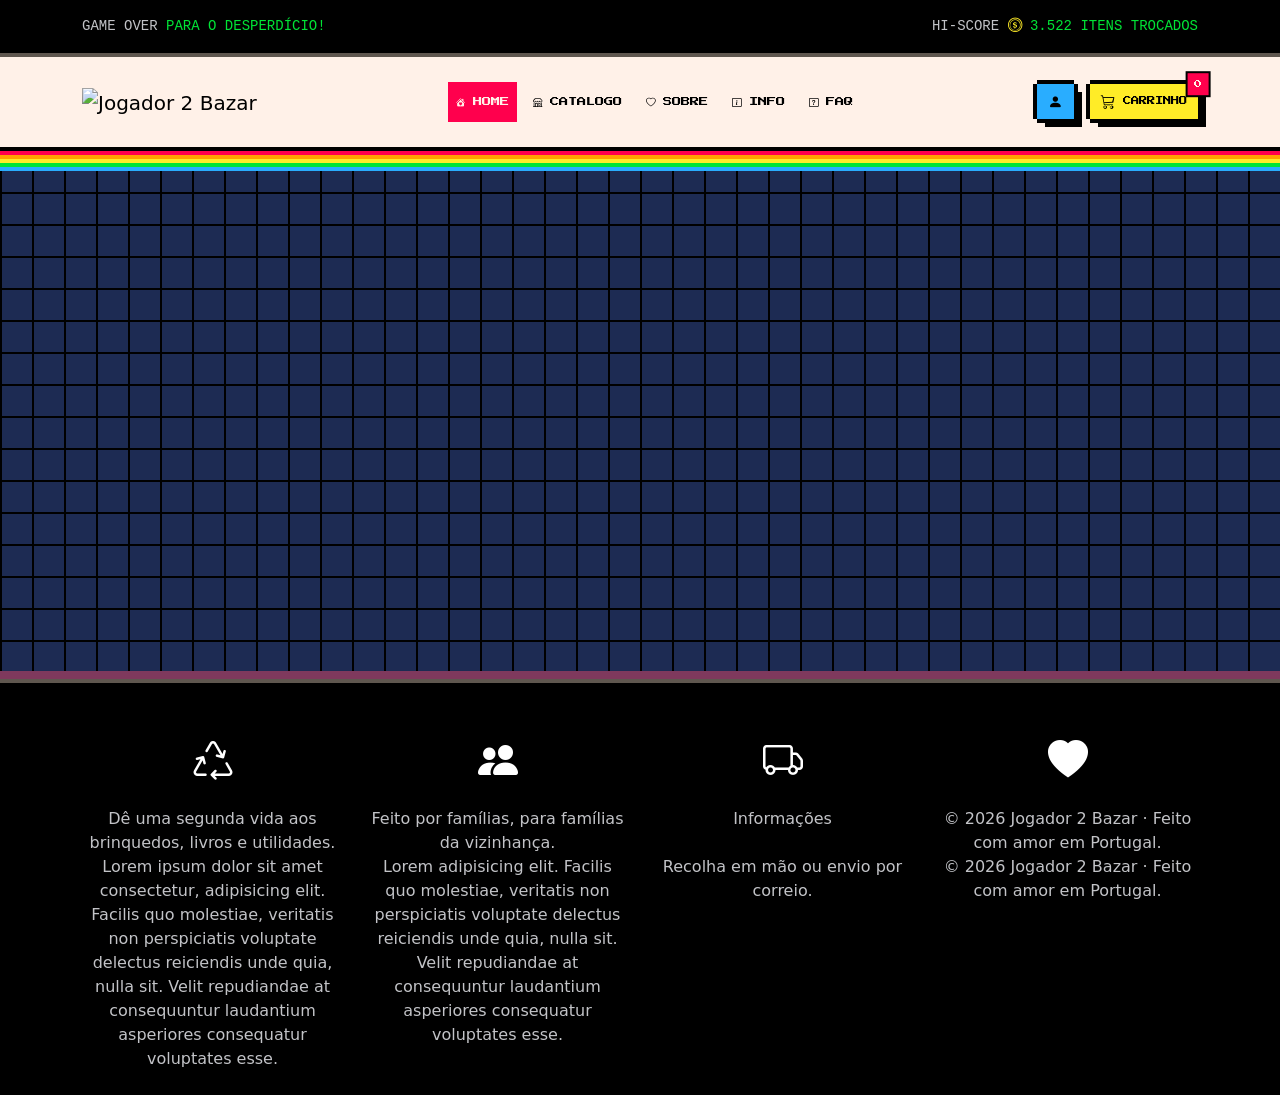
==== index.html @ 4ad4630b "fix-basic-structure" ====
<!DOCTYPE html>
<html lang="pt">
<head>
    <meta charset="UTF-8">
    <meta name="viewport" content="width=device-width, initial-scale=1.0">
    <title>Jogador 2 Bazar</title>
    <link rel="stylesheet" href="https://cdn.jsdelivr.net/npm/bootstrap@5.3.3/dist/css/bootstrap.min.css">
    <link rel="stylesheet" href="https://cdn.jsdelivr.net/npm/bootstrap-icons@1.11.3/font/bootstrap-icons.min.css">
    <link rel="stylesheet" href="https://fonts.googleapis.com/css2?family=Press+Start+2P&amp;display=swap">
    <link rel="stylesheet" href="css/style.css">

    <!-- javascript com defer -->
    <script src="https://cdn.jsdelivr.net/npm/bootstrap@5.3.3/dist/js/bootstrap.bundle.min.js" defer></script>
    <script src="js/script.js" defer></script>
</head>
<body class="d-flex flex-column min-vh-100">
    <!-- ===== header (POSSÍVEL CONFLITO, CUIDADO AO ALTERAR!) ===== -->
    <header class="sticky-top">
        <!-- HUD -->
        <div class="hud py-3">
            <div class="container d-flex justify-content-between align-items-center gap-3">
                <span>Game over <span class="hud-hl">para o desperdício!</span></span>
                <span class="d-none d-md-inline">Hi-score <i class="bi bi-coin hud-coin" aria-hidden="true"></i> <span class="hud-hl">3.522 itens trocados</span></span>
            </div>
        </div>
        <!-- navbar -->
        <nav class="navbar navbar-expand-lg navbar-px py-5 py-lg-4">
            <div class="container">
                <a class="navbar-brand me-0 me-lg-3" href="index.html"><img src="img/logo-black.png" alt="Jogador 2 Bazar"></a>
                <div class="d-flex align-items-center gap-3 order-lg-last">
                    <a class="btn btn-px btn-px-blue btn-sm d-none d-sm-inline-block" href="client.html" aria-label="Entrar na conta">
                        <i class="bi bi-person-fill" aria-hidden="true"></i>
                    </a>
                    <button class="btn btn-px btn-px-yellow btn-sm position-relative" type="button">
                        <i class="bi bi-cart3" aria-hidden="true"></i><span class="d-none d-md-inline ms-2">Carrinho</span>
                        <span class="visually-hidden">, itens:</span>
                        <span class="position-absolute top-0 start-100 translate-middle px-count cart-count">0</span>
                    </button>
                    <button class="navbar-toggler" type="button" data-bs-toggle="collapse" data-bs-target="#menu" aria-controls="menu" aria-expanded="false" aria-label="Abrir menu">
                        <i class="bi bi-list" aria-hidden="true"></i>
                    </button>
                </div>

                <!-- links navbar -->
                <div class="collapse navbar-collapse" id="menu">
                    <ul class="navbar-nav mx-auto gap-2 pt-3 pb-2 py-lg-0">
                    <li class="nav-item"><a class="nav-link d-flex align-items-center gap-2 active" aria-current="page" href="index.html"><i class="bi bi-house-heart-fill" aria-hidden="true"></i>Home</a></li>
                    <li class="nav-item"><a class="nav-link d-flex align-items-center gap-2" href="catalogue.html"><i class="bi bi-shop" aria-hidden="true"></i>Catalogo</a></li>
                    <li class="nav-item"><a class="nav-link d-flex align-items-center gap-2" href="about.html"><i class="bi bi-heart" aria-hidden="true"></i>Sobre</a></li>
                    <li class="nav-item"><a class="nav-link d-flex align-items-center gap-2  href="info.html"><i class="bi bi-info-square" aria-hidden="true"></i>Info</a></li>
                    <li class="nav-item"><a class="nav-link d-flex align-items-center gap-2" href="faq.html"><i class="bi bi-question-square" aria-hidden="true"></i>FAQ</a></li>
                    </ul>
                </div>
            </div>
        </nav>
    </header> <!-- xx==xx== FIM do header xx==xx== -->

    <!-- ===== main (IGOR) ===== -->
    <main class="container py-5 flex-grow-1">

        <section id="hero" class="py-5" aria-label="Boas-vindas">
            <!-- Destaque de boas-vindas com chamada para o catálogo -->
        </section>

        <section id="destaques" class="py-5" aria-label="Produtos em destaque">
            <!-- Alguns produtos em destaque -->
        </section>

        <!-- ===== DAYANE ===== -->
        <section id="categorias" class="py-5" aria-label="Categorias">
            <!-- Atalhos para Livros, Brinquedos e Utilidades -->
        </section>
        <!-- ===== DAYANE ===== -->

        <section id="como-funciona" class="py-5" aria-label="Como funciona">
            <!-- Passos: comprar e vender -->
        </section>

    </main> <!-- xx==xx== FIM do main (IGOR) xx==xx== -->

    <!-- ===== INICIO do footer (POSSÍVEL CONFLITO, CUIDADO AO ALTERAR!) ===== -->
    <footer class="footer-px mt-5 pt-5 pb-4">
        <div class="container">
            <div class="row row-cols-1 row-cols-sm-2 row-cols-lg-4 g-4 text-center">
                <div class="col">
                    <i class="bi bi-recycle fs-1 text-white d-block mb-3" aria-hidden="true"></i>
                    <p class="mb-0">Dê uma segunda vida aos brinquedos, livros e utilidades.</p>
                </div>
                <div class="col">
                    <i class="bi bi-people-fill fs-1 text-white d-block mb-3" aria-hidden="true"></i>
                    <p class="mb-0">Feito por famílias, para famílias da vizinhança.</p>
                </div>
                <div class="col">
                    <i class="bi bi-truck fs-1 text-white d-block mb-3" aria-hidden="true"></i>
                    <p class="mb-0">Informações</p>
                </div>
                <div class="col">
                    <i class="bi bi-heart-fill fs-1 text-white d-block mb-3" aria-hidden="true"></i>
                    <p class="mb-0">© 2026 Jogador 2 Bazar · Feito com amor em Portugal.</p>
                </div>
            </div>
        </div>
        <div class="container">
            <div class="row row-cols-1 row-cols-sm-2 row-cols-lg-4 g-4 text-center">
                <div class="col">
                    <p class="mb-0">Lorem ipsum dolor sit amet consectetur, adipisicing elit. Facilis quo molestiae, veritatis non perspiciatis voluptate delectus reiciendis unde quia, nulla sit. Velit repudiandae at consequuntur laudantium asperiores consequatur voluptates esse.</p>
                </div>
                <div class="col">
                    <p class="mb-0">Lorem adipisicing elit. Facilis quo molestiae, veritatis non perspiciatis voluptate delectus reiciendis unde quia, nulla sit. Velit repudiandae at consequuntur laudantium asperiores consequatur voluptates esse.</p>
                </div>
                <div class="col">
                    <p class="mb-0">
                        Recolha em mão ou envio por correio.
                    </p>
                </div>
                <div class="col">
                    <p class="mb-0">© 2026 Jogador 2 Bazar · Feito com amor em Portugal.</p>
                </div>
            </div>
        </div>
    </footer> <!-- xx==xx== FIM do footer xx==xx== -->
</body>
</html>
---- css/style.css ----
/* --- As 16 cores
  black: #000000;
  navy: #1d2b53;
  plum: #7e2553;
  green-dk: #008751;
  brown: #ab5236;
  gray-dk: #5f574f;
  gray: #c2c3c7;
  white: #fff1e8;
  red: #ff004d;
  orange: #ffa300;
  yellow: #ffec27;
  green: #00e436;
  blue: #29adff;
  lavender: #83769c;
  pink: #ff77a8;
  peach: #ffccaa; */

/* ===== (POSSÍVEL CONFLITO, CUIDADO AO ALTERAR!) ===== */
body { 
    background-color: #1d2b53;
    background-image:
        linear-gradient(#000000 2px, transparent 2px),
        linear-gradient(90deg, #000000 2px, transparent 2px);
    background-size: 32px 32px;
}

/* HUD (barra preta do topo) */
.hud { 
    background-color: #000000;
    color: #c2c3c7;
    font-family: "Courier New", Courier, monospace;
    font-size: 14px;
    text-transform: uppercase;
    border-bottom: 4px solid #5f574f;
}
.hud-hl   { color: #00e436; }
.hud-coin { color: #ffec27; }

 /* navbar */
.navbar-px {
    background-color: #fff1e8;
    border-bottom: 4px solid #000000;
    box-shadow:
        0 4px 0 0 #ff004d,
        0 8px 0 0 #ffa300,
        0 12px 0 0 #ffec27,
        0 16px 0 0 #00e436,
        0 20px 0 0 #29adff;
}
.navbar-px .navbar-brand img {
    height: 28px;
    width: auto;
    max-width: 50vw;
}
.navbar-px .nav-link {
    color: #000000;
    font-family: "Press Start 2P", "Courier New", monospace;
    font-size: .58rem;
    text-transform: uppercase;
    padding: .8rem .75rem;
}
.navbar-px .nav-link:hover,
.navbar-px .nav-link:focus { background-color: #ffec27; color: #000000; }
.navbar-px .nav-link.active { background-color: #ff004d; color: #fff1e8; }
.navbar-px .navbar-toggler {
    background-color: #ffec27;
    color: #000000;
    font-size: 1.4rem;
    padding: .2rem .55rem;
}

.form-px {
    border: 3px solid #000000;
    border-radius: 0;
}


/* bordas especiais: contorno preto com cantos "cortados" + sombra em degrau */
.btn-px, .btn-px:hover, .btn-px:focus-visible,
.navbar-px .navbar-toggler, .navbar-px .navbar-toggler:focus {
    --px: 4px;
    --drop: 8px;
    border: 0;
    border-radius: 0;
    box-shadow:
        calc(var(--px) * -1) 0 0 0 #000000,
        var(--px) 0 0 0 #000000,
        0 calc(var(--px) * -1) 0 0 #000000,
        0 var(--px) 0 0 #000000,
        var(--drop) var(--drop) 0 0 #000000;
}
.navbar-px .navbar-toggler, .navbar-px .navbar-toggler:focus { --px: 3px; --drop: 6px; }
.btn-px:active { --drop: 4px; transform: translate(4px, 4px); }
.btn-px:focus-visible, .navbar-px .navbar-toggler:focus-visible {
    outline: 2px dashed #ffec27;
    outline-offset: 8px;
}

/* botoes */
.btn-px {
    --bs-btn-font-family: "Press Start 2P", "Courier New", monospace;
    --bs-btn-font-size: .62rem;
    --bs-btn-line-height: 1.5;
    --bs-btn-padding-x: 1rem;
    --bs-btn-padding-y: .8rem;
    --bs-btn-bg: #fff1e8;
    --bs-btn-color: #000000;
    --bs-btn-hover-bg: #ffec27;
    --bs-btn-hover-color: #000000;
    --bs-btn-active-bg: #ffa300;
    --bs-btn-active-color: #000000;
    text-transform: uppercase;
    transition: none;
}
.btn-px.btn-sm { --bs-btn-font-size: .52rem; --bs-btn-padding-x: .7rem; --bs-btn-padding-y: .6rem; }
.btn-px .bi { font-size: 1rem; line-height: 1; vertical-align: -.15em; }
.btn-px.btn-sm .bi { font-size: .9rem; }

.btn-px-blue   { --bs-btn-bg: #29adff; --bs-btn-active-bg: #1d2b53; --bs-btn-active-color: #fff1e8; }
.btn-px-yellow { --bs-btn-bg: #ffec27; --bs-btn-hover-bg: #ffa300; --bs-btn-active-bg: #ab5236; --bs-btn-active-color: #fff1e8; }


/* ==================== (DAYANE) =================== */
/* Contador do carrinho */
.px-count {
    background-color: #ff004d;
    color: #fff1e8;
    font-family: "Press Start 2P", "Courier New", monospace;
    font-size: .5rem;
    padding: .3rem .4rem;
    box-shadow: 0 0 0 2px #000000;
}
/* xx==xx==xx==xx==xx== (DAYANE) xx==xx==xx==xx==xx== */


/* ==================== (IGOR) =================== */
    /* CSS do igor aqui */
/* xx==xx==xx==xx==xx== (IGOR) xx==xx==xx==xx==xx== */


/* ==================== (DANIEL) =================== */
    /* CSS do daniel aqui */
/* xx==xx==xx==xx==xx== (DANIEL) xx==xx==xx==xx==xx== */


/* ==================== (JOÃO) =================== */
    /* CSS do joão aqui */
/* xx==xx==xx==xx==xx== (JOÃO) xx==xx==xx==xx==xx== */


/* ===== (POSSÍVEL CONFLITO, CUIDADO AO ALTERAR!) ===== */
/* ===== FOOTER ===== */
.footer-px {
    background-color: #000000;
    color: #c2c3c7;
    border-top: 4px solid #5f574f;
    box-shadow: 0 -8px 0 0 #7f395d;
}
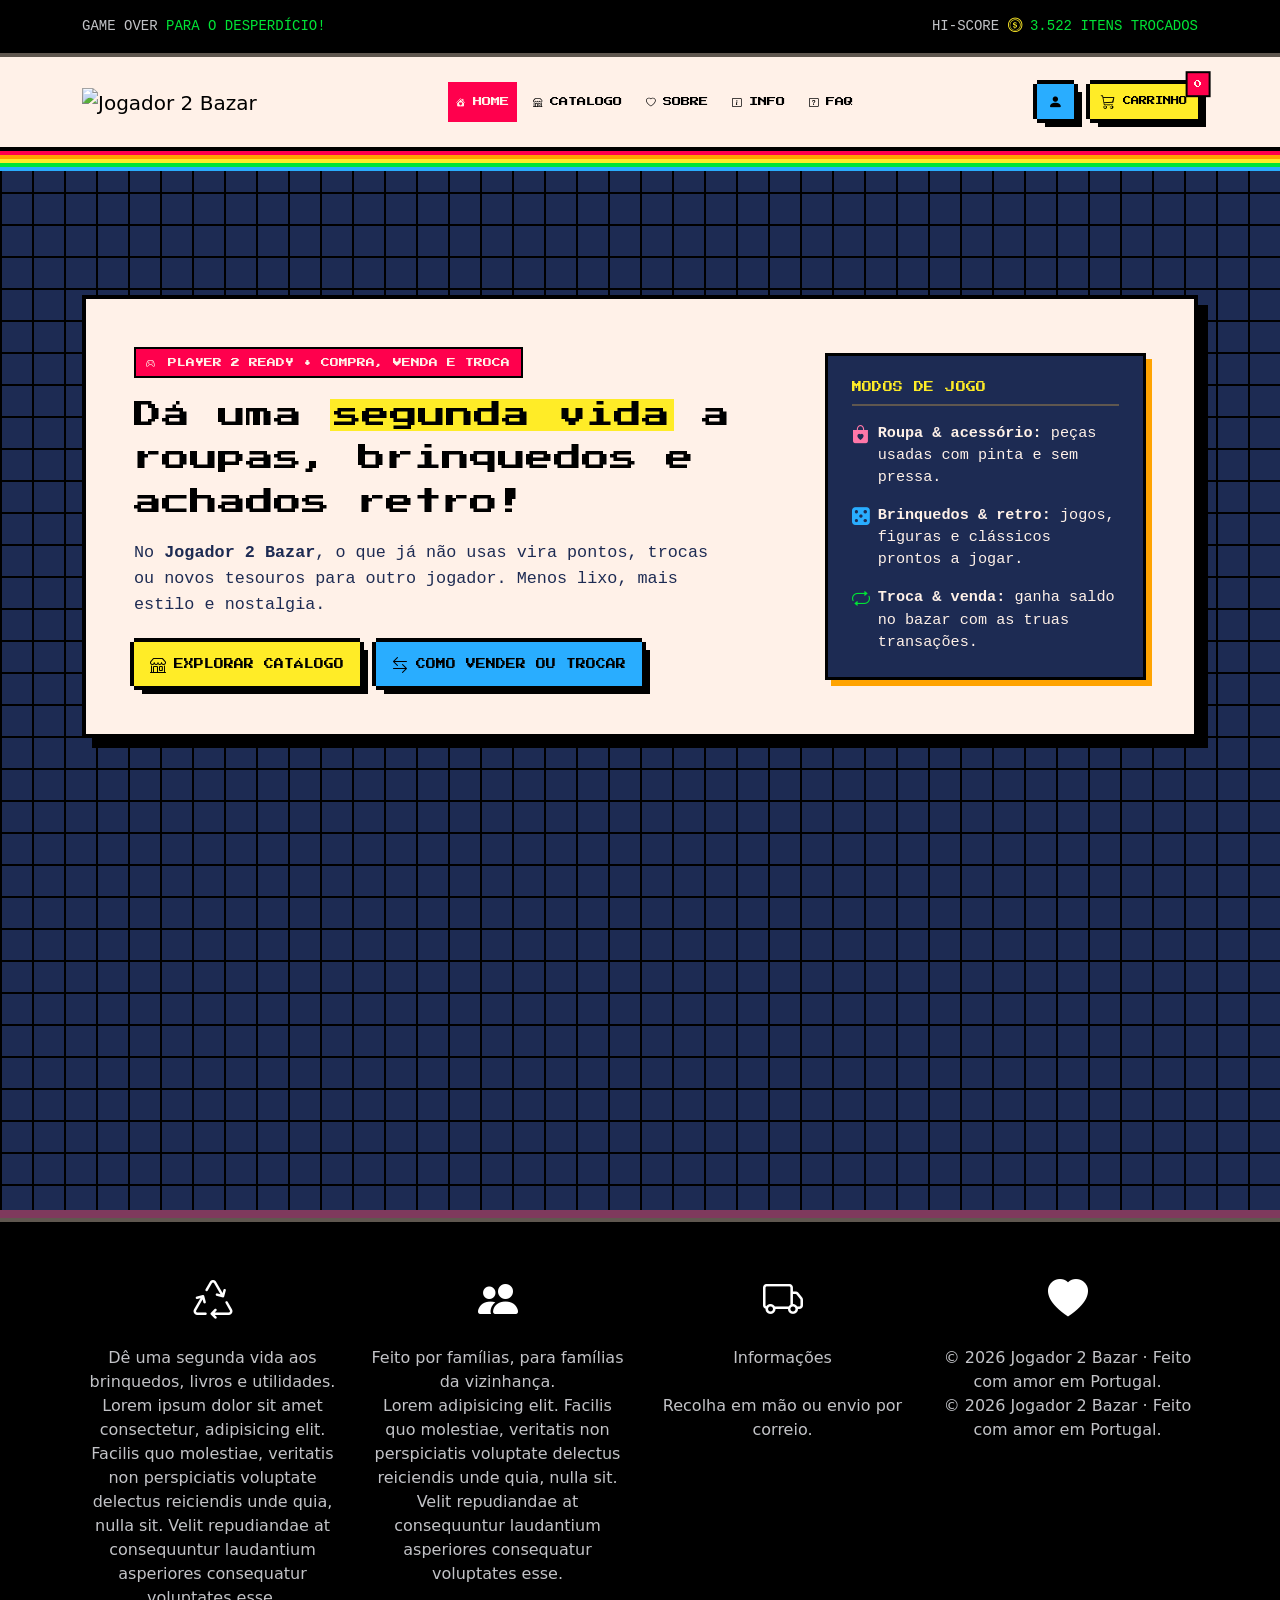
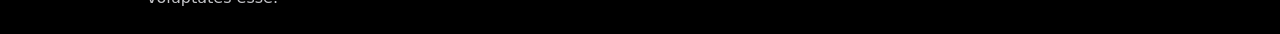
==== commit b212efaf: "Merge branch 'main' into dayane" ====
--- a/index.html
+++ b/index.html
@@ -56,10 +56,57 @@
     </header> <!-- xx==xx== FIM do header xx==xx== -->
 
     <!-- ===== main (IGOR) ===== -->
-    <main class="container py-5 flex-grow-1">
+    <main class="container py-5 flex-grow-1 ">
+
 
         <section id="hero" class="py-5" aria-label="Boas-vindas">
             <!-- Destaque de boas-vindas com chamada para o catálogo -->
+
+<!-- ===== hero  IGOR ===== -->
+        <section id="hero" class="py-4 py-lg-5" aria-label="Boas-vindas">
+            <div class="hero-box p-4 p-md-5">
+                <div class="row align-items-center g-4">
+                    <div class="col-lg-8">
+                        <span class="hero-tag d-inline-block mb-3">
+                            <i class="bi bi-controller me-1" aria-hidden="true"></i> PLAYER 2 READY • COMPRA, VENDA E TROCA
+                        </span>
+                        <h2 class="hero-title mb-3">
+                            Dá uma <span class="hero-hl-yellow">segunda vida</span> a roupas, brinquedos e achados retro!
+                        </h2>
+                        <p class="hero-lead mb-4">
+                            No <strong>Jogador 2 Bazar</strong>, o que já não usas vira pontos, trocas ou novos tesouros para outro jogador. Menos lixo, mais estilo e nostalgia.
+                        </p>
+                        <div class="d-flex flex-wrap gap-3">
+                            <a href="catalogue.html" class="btn btn-px btn-px-yellow">
+                                <i class="bi bi-shop me-2" aria-hidden="true"></i>Explorar catálogo
+                            </a>
+                            <a href="info.html" class="btn btn-px btn-px-blue">
+                                <i class="bi bi-arrow-left-right me-2" aria-hidden="true"></i>Como vender ou trocar
+                            </a>
+                        </div>
+                    </div>
+
+                    <div class="col-lg-4">
+                        <div class="hero-card p-3 p-sm-4">
+                            <div class="hero-card-header mb-3">MODOS DE JOGO</div>
+                            <ul class="list-unstyled hero-modes mb-0">
+                                <li class="d-flex align-items-start gap-2 mb-3">
+                                    <i class="bi bi-bag-heart-fill text-pink" aria-hidden="true"></i>
+                                    <span><strong>Roupa &amp; acessório:</strong> peças usadas com pinta e sem pressa.</span>
+                                </li>
+                                <li class="d-flex align-items-start gap-2 mb-3">
+                                    <i class="bi bi-dice-5-fill text-blue" aria-hidden="true"></i>
+                                    <span><strong>Brinquedos &amp; retro:</strong> jogos, figuras e clássicos prontos a jogar.</span>
+                                </li>
+                                <li class="d-flex align-items-start gap-2">
+                                    <i class="bi bi-repeat text-green" aria-hidden="true"></i>
+                                    <span><strong>Troca &amp; venda:</strong> ganha saldo no bazar com as truas transações.</span>
+                                </li>
+                            </ul>
+                        </div>
+                    </div>
+                </div>
+            </div>
         </section>
 
         <section id="destaques" class="py-5" aria-label="Produtos em destaque">
--- a/css/style.css
+++ b/css/style.css
@@ -75,7 +75,6 @@
     border-radius: 0;
 }
 
-
 /* bordas especiais: contorno preto com cantos "cortados" + sombra em degrau */
 .btn-px, .btn-px:hover, .btn-px:focus-visible,
 .navbar-px .navbar-toggler, .navbar-px .navbar-toggler:focus {
@@ -133,9 +132,96 @@
 }
 /* xx==xx==xx==xx==xx== (DAYANE) xx==xx==xx==xx==xx== */
 
-
 /* ==================== (IGOR) =================== */
     /* CSS do igor aqui */
+
+    /* HERO */
+
+/* ==================== (IGOR - HERO) =================== */
+.btn-px-green {
+    --bs-btn-bg: #00e436;
+    --bs-btn-hover-bg: #ffec27;
+    --bs-btn-active-bg: #008751;
+    --bs-btn-active-color: #fff1e8;
+}
+
+.hero-box {
+    background-color: #fff1e8;
+    color: #000000;
+    border: 4px solid #000000;
+    box-shadow: 10px 10px 0 0 #000000;
+}
+
+.hero-tag {
+    background-color: #ff004d;
+    color: #fff1e8;
+    font-family: "Press Start 2P", "Courier New", monospace;
+    font-size: .55rem;
+    line-height: 1.5;
+    padding: .45rem .65rem;
+    border: 2px solid #000000;
+    text-transform: uppercase;
+}
+
+.hero-title {
+    font-family: "Press Start 2P", "Courier New", monospace;
+    font-size: clamp(1.1rem, 2.4vw, 1.75rem);
+    line-height: 1.55;
+    color: #000000;
+}
+
+.hero-hl-yellow {
+    background-color: #ffec27;
+    padding: 0 .25rem;
+    box-shadow: 0 -2px 0 #ffec27, 0 2px 0 #ffec27;
+}
+
+.hero-lead {
+    font-family: "Courier New", Courier, monospace;
+    font-size: 1.05rem;
+    line-height: 1.55;
+    color: #1d2b53;
+    max-width: 58ch;
+}
+
+.hero-card {
+    background-color: #1d2b53;
+    color: #fff1e8;
+    border: 3px solid #000000;
+    box-shadow: 6px 6px 0 0 #ffa300;
+}
+
+.hero-card-header {
+    font-family: "Press Start 2P", "Courier New", monospace;
+    font-size: .62rem;
+    color: #ffec27;
+    letter-spacing: .04em;
+    border-bottom: 2px solid #5f574f;
+    padding-bottom: .6rem;
+}
+
+.hero-modes {
+    font-family: "Courier New", Courier, monospace;
+    font-size: .95rem;
+    line-height: 1.45;
+}
+
+.hero-modes .bi {
+    font-size: 1.1rem;
+    margin-top: .1rem;
+    flex-shrink: 0;
+}
+
+.text-pink  { color: #ff77a8; }
+.text-blue  { color: #29adff; }
+.text-green { color: #00e436; }
+/* xx==xx==xx==xx==xx== (IGOR - HERO) xx==xx==xx==xx==xx== */
+
+    
+/* ===== HERO ===== */
+
+
+
 /* xx==xx==xx==xx==xx== (IGOR) xx==xx==xx==xx==xx== */
 
 
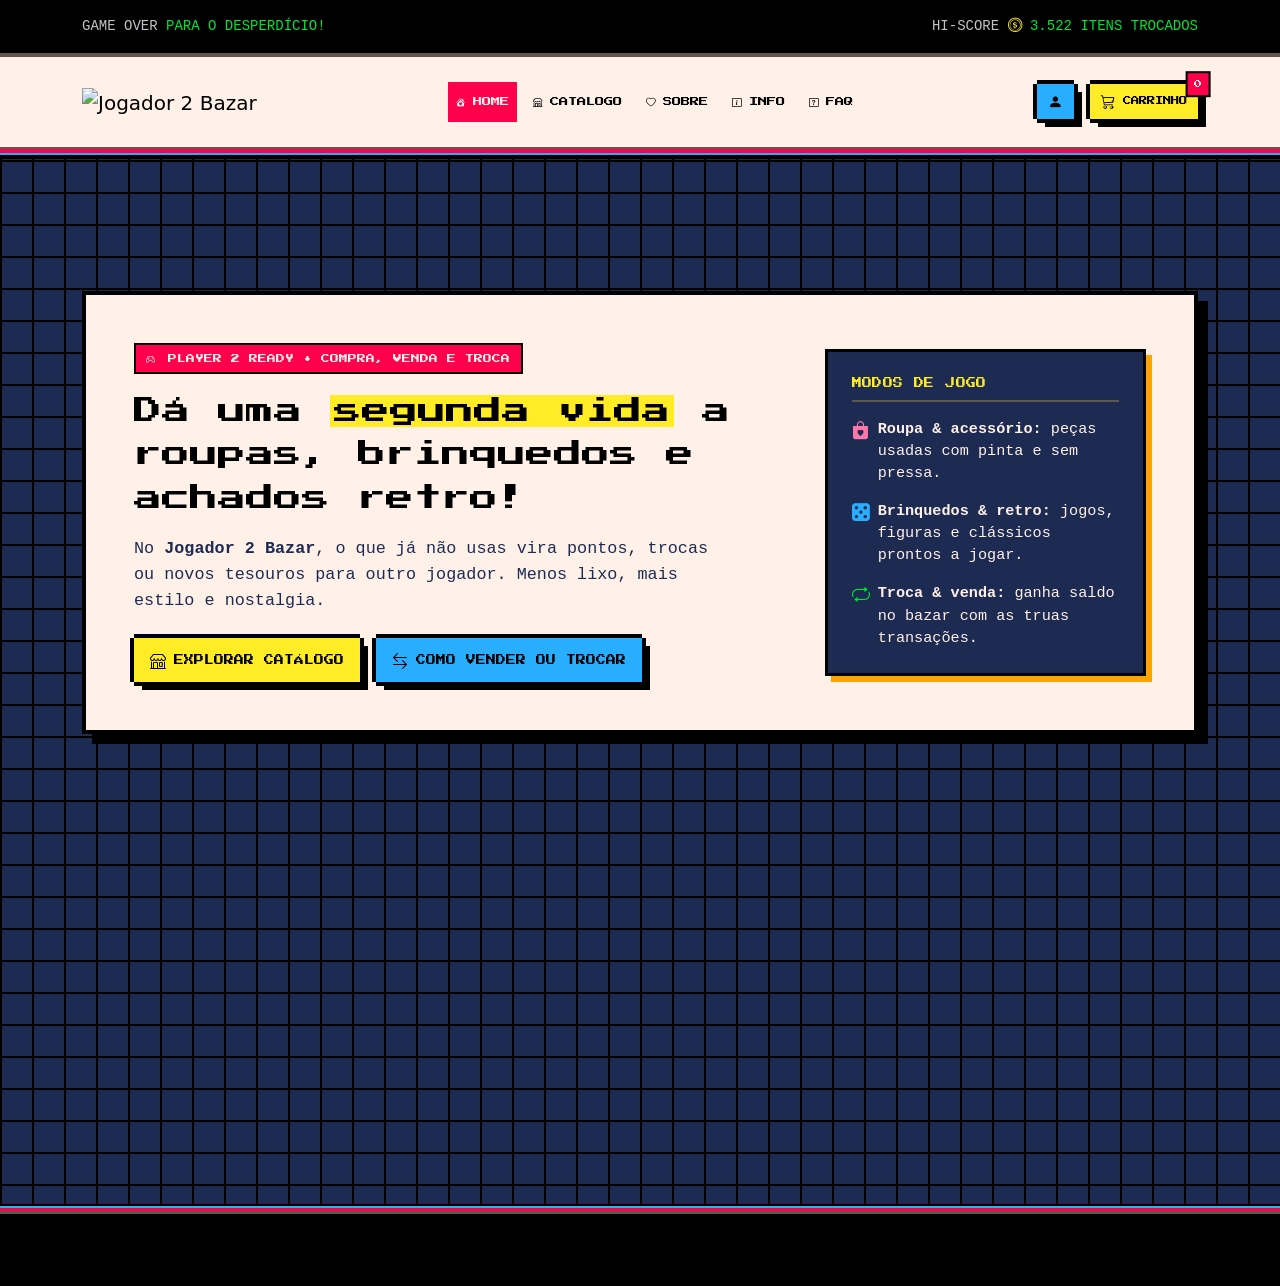
==== commit 28b598ac: "footer (assign to Joao)" ====
--- a/index.html
+++ b/index.html
@@ -59,6 +59,7 @@
     <main class="container py-5 flex-grow-1 ">
 
 
+        <!-- ===== hero  IGOR ===== -->
         <section id="hero" class="py-5" aria-label="Boas-vindas">
             <!-- Destaque de boas-vindas com chamada para o catálogo -->
 
@@ -108,63 +109,34 @@
                 </div>
             </div>
         </section>
+    </main>
 
+<!-- ===== fim do hero IGOR ===== -->
+
+
+        <!-- ===== IGOR ===== -->
         <section id="destaques" class="py-5" aria-label="Produtos em destaque">
             <!-- Alguns produtos em destaque -->
         </section>
+        <!-- ===== IGOR ===== -->
 
-        <!-- ===== DAYANE ===== -->
+        <!-- ===== IGOR ===== -->
         <section id="categorias" class="py-5" aria-label="Categorias">
             <!-- Atalhos para Livros, Brinquedos e Utilidades -->
         </section>
-        <!-- ===== DAYANE ===== -->
+        <!-- ===== IGOR ===== -->
 
+         <!-- ===== IGOR ===== -->
         <section id="como-funciona" class="py-5" aria-label="Como funciona">
             <!-- Passos: comprar e vender -->
         </section>
+        <!-- ===== IGOR ===== -->
 
     </main> <!-- xx==xx== FIM do main (IGOR) xx==xx== -->
 
-    <!-- ===== INICIO do footer (POSSÍVEL CONFLITO, CUIDADO AO ALTERAR!) ===== -->
+    <!-- ===== INICIO footer (JOÃO) ===== -->
     <footer class="footer-px mt-5 pt-5 pb-4">
-        <div class="container">
-            <div class="row row-cols-1 row-cols-sm-2 row-cols-lg-4 g-4 text-center">
-                <div class="col">
-                    <i class="bi bi-recycle fs-1 text-white d-block mb-3" aria-hidden="true"></i>
-                    <p class="mb-0">Dê uma segunda vida aos brinquedos, livros e utilidades.</p>
-                </div>
-                <div class="col">
-                    <i class="bi bi-people-fill fs-1 text-white d-block mb-3" aria-hidden="true"></i>
-                    <p class="mb-0">Feito por famílias, para famílias da vizinhança.</p>
-                </div>
-                <div class="col">
-                    <i class="bi bi-truck fs-1 text-white d-block mb-3" aria-hidden="true"></i>
-                    <p class="mb-0">Informações</p>
-                </div>
-                <div class="col">
-                    <i class="bi bi-heart-fill fs-1 text-white d-block mb-3" aria-hidden="true"></i>
-                    <p class="mb-0">© 2026 Jogador 2 Bazar · Feito com amor em Portugal.</p>
-                </div>
-            </div>
-        </div>
-        <div class="container">
-            <div class="row row-cols-1 row-cols-sm-2 row-cols-lg-4 g-4 text-center">
-                <div class="col">
-                    <p class="mb-0">Lorem ipsum dolor sit amet consectetur, adipisicing elit. Facilis quo molestiae, veritatis non perspiciatis voluptate delectus reiciendis unde quia, nulla sit. Velit repudiandae at consequuntur laudantium asperiores consequatur voluptates esse.</p>
-                </div>
-                <div class="col">
-                    <p class="mb-0">Lorem adipisicing elit. Facilis quo molestiae, veritatis non perspiciatis voluptate delectus reiciendis unde quia, nulla sit. Velit repudiandae at consequuntur laudantium asperiores consequatur voluptates esse.</p>
-                </div>
-                <div class="col">
-                    <p class="mb-0">
-                        Recolha em mão ou envio por correio.
-                    </p>
-                </div>
-                <div class="col">
-                    <p class="mb-0">© 2026 Jogador 2 Bazar · Feito com amor em Portugal.</p>
-                </div>
-            </div>
-        </div>
+
     </footer> <!-- xx==xx== FIM do footer xx==xx== -->
 </body>
 </html>
--- a/css/style.css
+++ b/css/style.css
@@ -40,13 +40,11 @@
  /* navbar */
 .navbar-px {
     background-color: #fff1e8;
-    border-bottom: 4px solid #000000;
     box-shadow:
-        0 4px 0 0 #ff004d,
-        0 8px 0 0 #ffa300,
-        0 12px 0 0 #ffec27,
-        0 16px 0 0 #00e436,
-        0 20px 0 0 #29adff;
+        0 2px 0 0 #5f574f,
+        0 6px 0 0 #ff004d,
+        0 8px 0 0 #29adff,
+        0 12px 0 0 #000000;
 }
 .navbar-px .navbar-brand img {
     height: 28px;
@@ -74,6 +72,7 @@
     border: 3px solid #000000;
     border-radius: 0;
 }
+
 
 /* bordas especiais: contorno preto com cantos "cortados" + sombra em degrau */
 .btn-px, .btn-px:hover, .btn-px:focus-visible,
@@ -120,6 +119,7 @@
 .btn-px-yellow { --bs-btn-bg: #ffec27; --bs-btn-hover-bg: #ffa300; --bs-btn-active-bg: #ab5236; --bs-btn-active-color: #fff1e8; }
 
 
+
 /* ==================== (DAYANE) =================== */
 /* Contador do carrinho */
 .px-count {
@@ -131,6 +131,7 @@
     box-shadow: 0 0 0 2px #000000;
 }
 /* xx==xx==xx==xx==xx== (DAYANE) xx==xx==xx==xx==xx== */
+
 
 /* ==================== (IGOR) =================== */
     /* CSS do igor aqui */
@@ -240,6 +241,9 @@
 .footer-px {
     background-color: #000000;
     color: #c2c3c7;
-    border-top: 4px solid #5f574f;
-    box-shadow: 0 -8px 0 0 #7f395d;
+    box-shadow:         
+        0 -3px 0 0 #5f574f,
+        0 -6px 0 0 #ff004d,
+        0 -8px 0 0 #29adff,
+        0 -10px 0 0 #000000;           
 }
